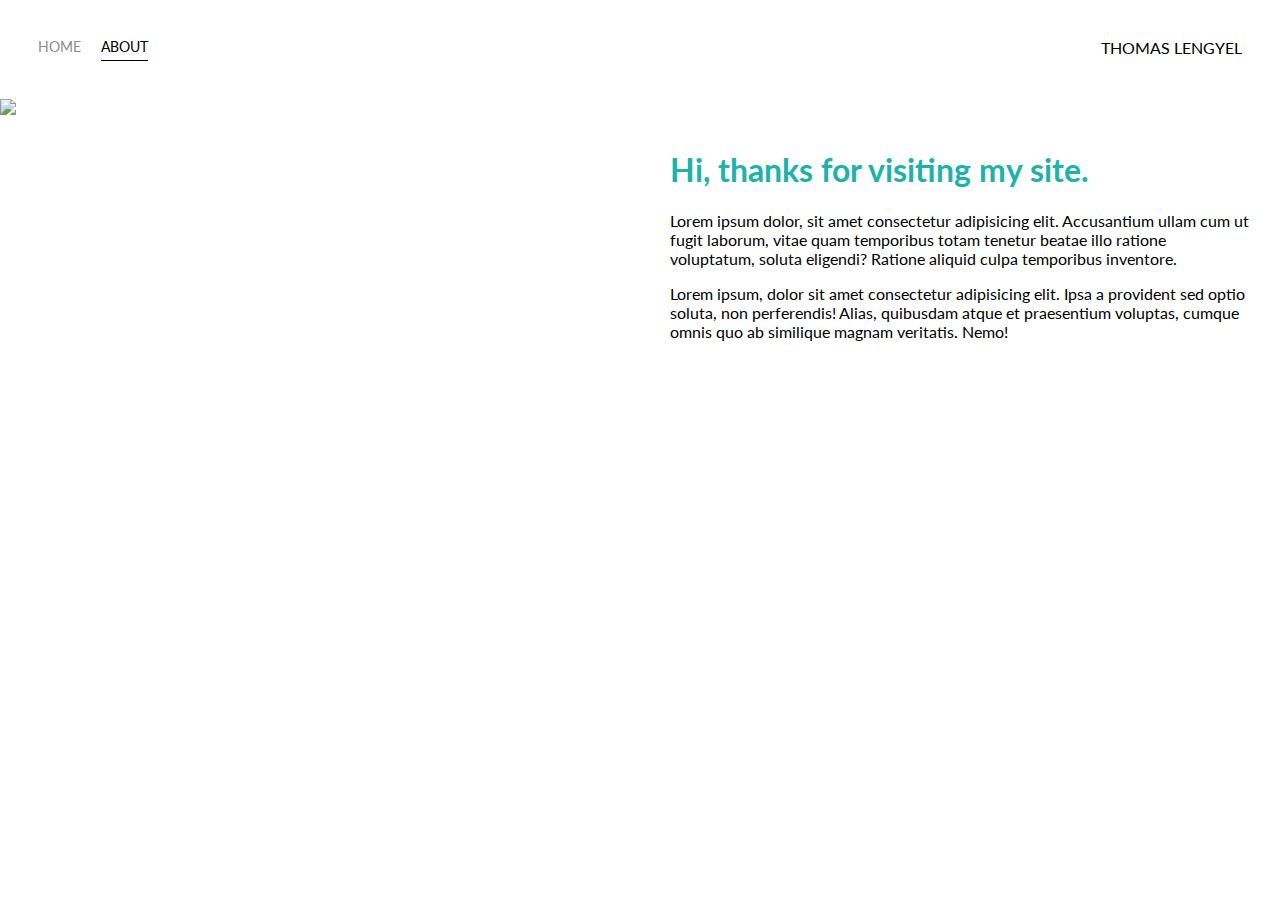
==== about.html @ 3008c0a6 "First commit" ====
<!DOCTYPE html>
<html lang="en">
<head>
    <meta charset="UTF-8">
    <meta name="viewport" content="width=device-width, initial-scale=1.0">
    <title>About Me</title>
    <link href="https://fonts.googleapis.com/css?family=Lato" rel="stylesheet">
    <link rel="stylesheet" href="styles.css">
</head>
<body>
    <div class="container">
        <div class="nav-wrapper">
            <div class="left-side">
                <div class="nav-link-wrapper">
                    <a href="index.html">Home</a>
                </div>

                <div class="nav-link-wrapper active-nav-link">
                    <a href="about.html">About</a>
                </div>
            </div>

            <div class="right-side">
                <div class="brand">
                    <div>THOMAS LENGYEL</div>
                </div>
            </div> 
        </div>
        
        <div class="content-wrapper">
            <div class="two-column-wrapper">
                <div class="profile-image-wrapper">
                    <img src="https://picsum.photos/1920/1080">
                </div>

                <div class="profile-content-wrapper">
                    <h1>Hi, thanks for visiting my site.</h1>
                    <p>Lorem ipsum dolor, sit amet consectetur adipisicing elit. 
                        Accusantium ullam cum ut fugit laborum, vitae quam temporibus totam tenetur 
                        beatae illo ratione voluptatum, soluta eligendi? Ratione aliquid culpa temporibus 
                        inventore.
                    </p>
                    <p>
                        Lorem ipsum, dolor sit amet consectetur adipisicing elit. 
                        Ipsa a provident sed optio soluta, non perferendis! Alias, quibusdam atque et 
                        praesentium voluptas, cumque omnis quo ab similique magnam veritatis. Nemo!
                    </p>
                </div>
            </div>
        </div>

    </div>
</body>
</html>
---- styles.css ----
/*Master styles*/
body {
    font-family: "Lato", sans-serif;
    margin: 0px;
}

.container {
    display: grid;
    grid-template-columns: 1fr;
}

/*Nav styles*/
.nav-wrapper {
    display: flex;
    justify-content: space-between;
    padding: 38px;
}

.left-side {
    display: flex;
}

.nav-wrapper > .left-side > div {
    margin-right: 20px;
    font-size: 0.9em;
    text-transform: uppercase;
}

.nav-link-wrapper {
    height: 22px;
    border-bottom: 1px solid transparent;
    transition: border-bottom 0.5s;
}

.nav-link-wrapper a {
    color: #8a8a8a;
    text-decoration: none;
    transition: color 0.5s;
}

.nav-link-wrapper:hover {
    border-bottom: 1px solid black;
}

.nav-link-wrapper a:hover {
    color: black;
}

.active-nav-link {
    border-bottom: 1px solid black;
}

.active-nav-link a{
    color: black !important;
}

/*Portfolio styles*/
.portfolio-items-wrapper {
    display: grid;
    grid-template-columns: 1fr 1fr 1fr;
}

.portfolio-item-wrapper {
    position: relative;
}

.portfolio-img-background {
    height: 350px;
    width: 100%;
    background-size: cover;
    background-position: center;
    background-repeat: no-repeat;
}

.img-text-wrapper {
    position: absolute;
    top: 0;
    display: flex;
    flex-direction: column;
    justify-content: center;
    align-items: center;
    height: 100%;
    text-align: center;
    padding-left: 100px;
    padding-right: 100px;
}

.logo-wrapper img {
    width: 50%;
    margin-bottom: 20px;
}

.img-text-wrapper .subtitle {
    transition: 1s;
    font-weight: 600;
    color: transparent;
}

.img-text-wrapper:hover .subtitle {
    font-weight: 600;
    color: lightseagreen;
}

.img-darken {
    transition: 1s;
    filter: brightness(10%);
}

/* About page */
.two-column-wrapper {
    display: grid;
    grid-template-columns: 1fr 1fr;
}

.profile-image-wrapper img {
    width: 100%;
}

.profile-content-wrapper {
    padding: 30px;
}

.profile-content-wrapper h1 {
    color: lightseagreen;
}
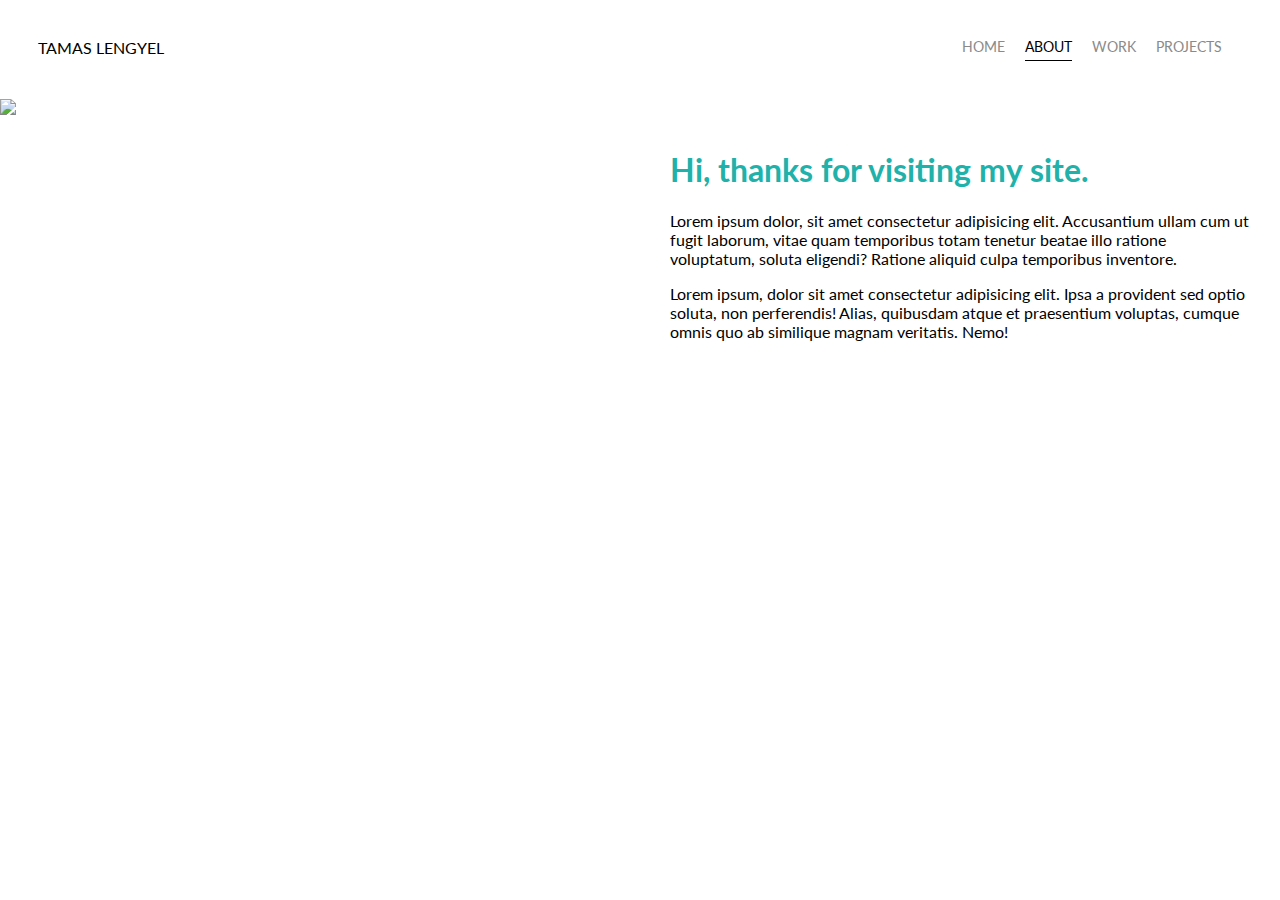
==== commit d95b1d78: "Added menu button to Mobile view" ====
--- a/about.html
+++ b/about.html
@@ -6,10 +6,17 @@
     <title>About Me</title>
     <link href="https://fonts.googleapis.com/css?family=Lato" rel="stylesheet">
     <link rel="stylesheet" href="styles.css">
+    <link rel="shortcut icon" href="images/favicon2.ico" type="image/x-icon">
 </head>
 <body>
     <div class="container">
         <div class="nav-wrapper">
+            <div class="right-side">
+                <div class="brand">
+                    <div>TAMAS LENGYEL</div>
+                </div>
+            </div> 
+
             <div class="left-side">
                 <div class="nav-link-wrapper">
                     <a href="index.html">Home</a>
@@ -18,13 +25,17 @@
                 <div class="nav-link-wrapper active-nav-link">
                     <a href="about.html">About</a>
                 </div>
+
+                <div class="nav-link-wrapper">
+                    <a href="#">Work</a>
+                </div>
+
+                <div class="nav-link-wrapper">
+                    <a href="#">Projects</a>
+                </div>
             </div>
 
-            <div class="right-side">
-                <div class="brand">
-                    <div>THOMAS LENGYEL</div>
-                </div>
-            </div> 
+            
         </div>
         
         <div class="content-wrapper">
--- a/styles.css
+++ b/styles.css
@@ -2,6 +2,8 @@
 body {
     font-family: "Lato", sans-serif;
     margin: 0px;
+    padding: 0px;
+    box-sizing: border-box;
 }
 
 .container {
@@ -18,6 +20,8 @@
 
 .left-side {
     display: flex;
+    flex-direction: row;
+    align-items: none;
 }
 
 .nav-wrapper > .left-side > div {
@@ -36,6 +40,18 @@
     color: #8a8a8a;
     text-decoration: none;
     transition: color 0.5s;
+}
+
+.burger {
+    display: none;
+}
+
+.burger div{
+    width: 25px;
+    height: 3px;
+    background-color: #8a8a8a;
+    margin: 5px;
+    transition: all 0.3s ease;
 }
 
 .nav-link-wrapper:hover {
@@ -80,9 +96,10 @@
     justify-content: center;
     align-items: center;
     height: 100%;
+    width: 100%;
     text-align: center;
-    padding-left: 100px;
-    padding-right: 100px;
+    /* padding-left: 100px; */
+    /* padding-right: 100px; */
 }
 
 .logo-wrapper img {
@@ -122,4 +139,114 @@
 
 .profile-content-wrapper h1 {
     color: lightseagreen;
-}+}
+
+ @media only screen and (max-width: 768px) {
+    .portfolio-items-wrapper {
+        display: grid;
+        grid-template-columns: 1fr;
+    }
+
+    .two-column-wrapper {
+        display: grid;
+        grid-template-columns: 1fr;
+    }
+    
+    body{
+        overflow-x: hidden;
+    }
+
+    .left-side {
+        position: absolute;
+        right: 0px;
+        height: 90vh;
+        top: 105px;
+        width: 100%;
+        background-color: grey;
+        flex-direction: column;
+        justify-content: space-around;
+        align-items: center;
+        transform: translateX(100%);
+        transition: transform 0.5s ease-in;
+        z-index: 1;
+    }
+
+    .left-side div{
+        opacity: 0;
+    }
+
+    .nav-link-wrapper a {
+        color: #000000;
+        text-decoration: none;
+        transition: color 0.5s;
+    }
+
+    .burger{
+        display: block;
+        cursor: pointer;
+    }
+
+}
+
+.nav-link-wrapper-active {
+    transform: translateX(0%);
+}
+
+@keyframes navLinkFade{
+    from{
+        opacity: 0;
+        transform: translateX(50px);
+    }
+    to{
+        opacity: 1;
+        transform: translateX(0px);
+    }
+}
+
+.toggle .line1{
+    transform: rotate(-45deg) translate(-5px,6px);
+}
+
+.toggle .line2{
+    opacity: 0;
+}
+
+.toggle .line3{
+    transform: rotate(45deg) translate(-5px,-6px);
+}
+
+@media only screen and (min-width: 768px) {
+    .portfolio-items-wrapper {
+        display: grid;
+        grid-template-columns: 1fr;
+    }
+
+    .two-column-wrapper {
+        display: grid;
+        grid-template-columns: 1fr;
+    }
+}
+
+@media only screen and (min-width: 769px) {
+    .portfolio-items-wrapper {
+        display: grid;
+        grid-template-columns: 1fr 1fr;
+    }
+
+    .two-column-wrapper {
+        display: grid;
+        grid-template-columns: 1fr 1fr;
+    }
+}
+
+@media only screen and (min-width: 1920px) {
+    .portfolio-items-wrapper {
+        display: grid;
+        grid-template-columns: 1fr 1fr 1fr;
+    }
+
+    .two-column-wrapper {
+        display: grid;
+        grid-template-columns: 1fr 1fr;
+    }
+} 